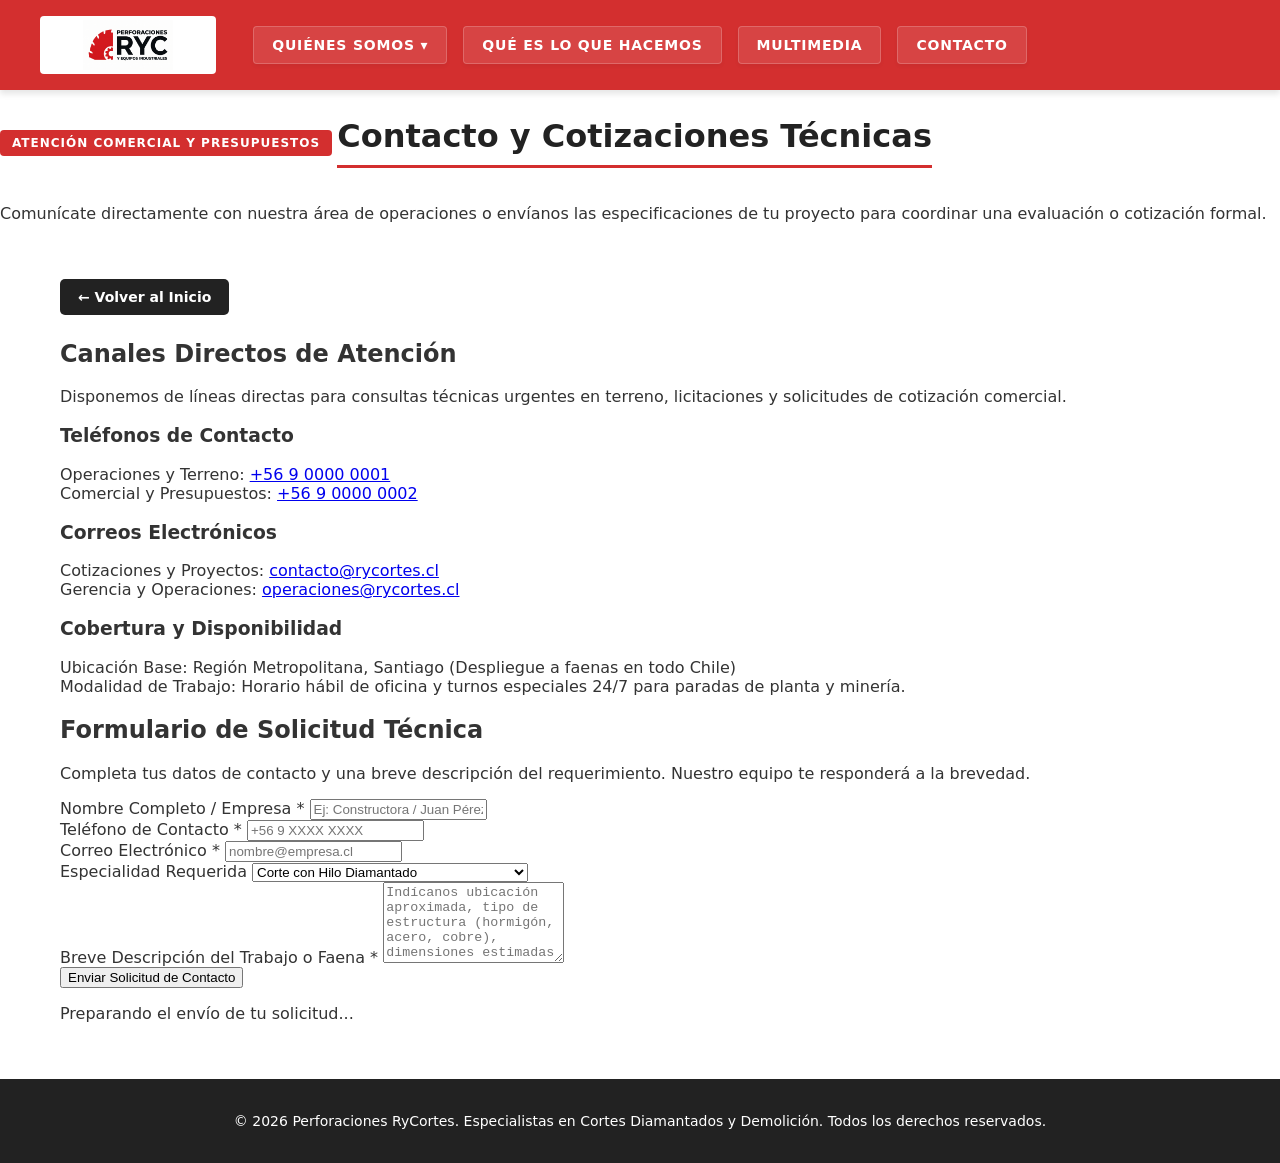
==== contacto.html @ a8fb9a9b "cree contacto.html y arregle errores donde copie el codigo en el index.html y la cage pero se arregl" ====
<!DOCTYPE html>
<html lang="es">
<head>
    <meta charset="UTF-8">
    <meta name="viewport" content="width=device-width, initial-scale=1.0">
    <title>Contacto | Perforaciones RyCortes</title>
    <link rel="stylesheet" href="style.css">
</head>
<body>

<div id="zona-superior"></div>

<section class="header-corporativo">
    <div class="header-corporativo-inner">
        <span class="hero-badge">Atención Comercial y Presupuestos</span>
        <h1>Contacto y Cotizaciones Técnicas</h1>
        <p>
            Comunícate directamente con nuestra área de operaciones o envíanos las especificaciones de tu proyecto para coordinar una evaluación o cotización formal.
        </p>
    </div>
</section>

<main class="main-container">

    <div class="top-bar-pagina">
        <a href="index.html" class="btn-retroceder">
            &#8592; Volver al Inicio
        </a>
    </div>

    <div class="contacto-grid">

        <div class="contacto-info-panel">
            <h2>Canales Directos de Atención</h2>
            <p class="contacto-intro">
                Disponemos de líneas directas para consultas técnicas urgentes en terreno, licitaciones y solicitudes de cotización comercial.
            </p>

            <div class="info-bloque">
                <h3>Teléfonos de Contacto</h3>
                <div class="dato-item">
                    <span class="dato-etiqueta">Operaciones y Terreno:</span>
                    <a href="tel:+56900000001" class="dato-valor">+56 9 0000 0001</a>
                </div>
                <div class="dato-item">
                    <span class="dato-etiqueta">Comercial y Presupuestos:</span>
                    <a href="tel:+56900000002" class="dato-valor">+56 9 0000 0002</a>
                </div>
            </div>

            <div class="info-bloque">
                <h3>Correos Electrónicos</h3>
                <div class="dato-item">
                    <span class="dato-etiqueta">Cotizaciones y Proyectos:</span>
                    <a href="mailto:contacto@rycortes.cl" class="dato-valor">contacto@rycortes.cl</a>
                </div>
                <div class="dato-item">
                    <span class="dato-etiqueta">Gerencia y Operaciones:</span>
                    <a href="mailto:operaciones@rycortes.cl" class="dato-valor">operaciones@rycortes.cl</a>
                </div>
            </div>

            <div class="info-bloque">
                <h3>Cobertura y Disponibilidad</h3>
                <div class="dato-item">
                    <span class="dato-etiqueta">Ubicación Base:</span>
                    <span class="dato-texto">Región Metropolitana, Santiago (Despliegue a faenas en todo Chile)</span>
                </div>
                <div class="dato-item">
                    <span class="dato-etiqueta">Modalidad de Trabajo:</span>
                    <span class="dato-texto">Horario hábil de oficina y turnos especiales 24/7 para paradas de planta y minería.</span>
                </div>
            </div>
        </div>

        <div class="contacto-form-panel">
            <h2>Formulario de Solicitud Técnica</h2>
            <p class="form-subtitulo">
                Completa tus datos de contacto y una breve descripción del requerimiento. Nuestro equipo te responderá a la brevedad.
            </p>

            <form id="form-cotizacion" class="formulario-ryc">
                <div class="form-grupo">
                    <label for="nombre">Nombre Completo / Empresa *</label>
                    <input type="text" id="nombre" name="nombre" placeholder="Ej: Constructora / Juan Pérez" required>
                </div>

                <div class="form-fila-doble">
                    <div class="form-grupo">
                        <label for="telefono">Teléfono de Contacto *</label>
                        <input type="tel" id="telefono" name="telefono" placeholder="+56 9 XXXX XXXX" required>
                    </div>

                    <div class="form-grupo">
                        <label for="correo">Correo Electrónico *</label>
                        <input type="email" id="correo" name="correo" placeholder="nombre@empresa.cl" required>
                    </div>
                </div>

                <div class="form-grupo">
                    <label for="servicio">Especialidad Requerida</label>
                    <select id="servicio" name="servicio">
                        <option value="Corte con Hilo Diamantado">Corte con Hilo Diamantado</option>
                        <option value="Corte con Disco Diamantado (Muro / Losa)">Corte con Disco Diamantado (Muro / Losa)</option>
                        <option value="Perforación con Testiguera">Perforación con Testiguera</option>
                        <option value="Demolición Técnica Controlada">Demolición Técnica Controlada</option>
                        <option value="Servicios en Fundición / Minería">Servicios en Fundición / Minería</option>
                        <option value="Otro requerimiento técnico">Otro requerimiento técnico</option>
                    </select>
                </div>

                <div class="form-grupo">
                    <label for="descripcion">Breve Descripción del Trabajo o Faena *</label>
                    <textarea id="descripcion" name="descripcion" rows="5" placeholder="Indícanos ubicación aproximada, tipo de estructura (hormigón, acero, cobre), dimensiones estimadas o cualquier detalle relevante..." required></textarea>
                </div>

                <button type="submit" class="btn-enviar-form">Enviar Solicitud de Contacto</button>
                <p id="mensaje-exito" class="mensaje-confirmacion">Preparando el envío de tu solicitud...</p>
            </form>
        </div>

    </div>

</main>

<footer>
    <p>&copy; 2026 Perforaciones RyCortes. Especialistas en Cortes Diamantados y Demolición. Todos los derechos reservados.</p>
</footer>

<script src="index.js"></script>
<script>
    document.getElementById('form-cotizacion').addEventListener('submit', function(e) {
        e.preventDefault();
        const nombre = document.getElementById('nombre').value;
        const telefono = document.getElementById('telefono').value;
        const correo = document.getElementById('correo').value;
        const servicio = document.getElementById('servicio').value;
        const descripcion = document.getElementById('descripcion').value;

        const asunto = encodeURIComponent("Solicitud de Cotización: " + servicio + " - " + nombre);
        const cuerpo = encodeURIComponent(
            "Nombre / Empresa: " + nombre + "\n" +
            "Teléfono: " + telefono + "\n" +
            "Correo: " + correo + "\n" +
            "Servicio Requerido: " + servicio + "\n\n" +
            "Descripción del requerimiento:\n" + descripcion
        );

        const aviso = document.getElementById('mensaje-exito');
        aviso.style.display = 'block';

        window.location.href = "mailto:contacto@rycortes.cl?subject=" + asunto + "&body=" + cuerpo;
    });
</script>
</body>
</html>
---- style.css ----
:root {
    --primary-red: #d32f2f;
    --dark-gray: #222222;
    --light-gray: #f4f4f4;
    --text-color: #333333;
}

html {
    scroll-behavior: smooth;
}

body {
    display: flex;
    margin: 0;
    flex-direction: column;
    background-color: #ffffff;
    color: var(--text-color);
    font-family: 'Inter', system-ui, -apple-system, BlinkMacSystemFont, "Segoe UI", Roboto, Helvetica, Arial, sans-serif;
    overflow-x: hidden;
}

#zona-superior {
    min-height: 90px;
    background-color: var(--primary-red);
    width: 100%;
}

.zona-superior {
    display: flex;
    align-items: center;
    justify-content: center;
    position: relative;
    width: 100%;
    min-height: 90px;
    padding: 0 40px;
    box-sizing: border-box;
    background-color: var(--primary-red);
    box-shadow: 0 4px 6px rgba(0,0,0,0.1);
}

.contenedor-logo {
    position: absolute;
    left: 40px;
    display: flex;
    align-items: center;
    z-index: 10;
}

.contenedor-logo img {
    width: 160px;
    height: 50px;
    object-fit: contain;
    background: white;
    padding: 4px 8px;
    border-radius: 4px;
    display: block;
}

.nav-menu {
    display: flex;
    justify-content: center;
    width: 100%;
    padding-left: 190px;
    padding-right: 190px;
    box-sizing: border-box;
}

.nav-menu > ul {
    list-style: none;
    display: flex;
    align-items: center;
    justify-content: center;
    gap: 16px;
    margin: 0;
    padding: 0;
}

.nav-menu > ul > li {
    display: flex;
    align-items: center;
    position: relative;
    padding: 10px 0;
}

.btn-nav {
    color: white;
    text-decoration: none;
    font-size: 14px;
    font-weight: 600;
    text-transform: uppercase;
    letter-spacing: 0.8px;
    padding: 10px 18px;
    border-radius: 4px;
    background-color: rgba(255, 255, 255, 0.1);
    border: 1px solid rgba(255, 255, 255, 0.2);
    transition: all 0.25s ease-in-out;
    display: inline-flex;
    align-items: center;
    justify-content: center;
    box-shadow: 0 2px 4px rgba(0,0,0,0.05);
    white-space: nowrap;
}

.btn-nav:hover,
.dropdown:hover .btn-nav {
    background-color: white;
    color: var(--primary-red);
    border-color: white;
    transform: translateY(-2px);
    box-shadow: 0 4px 8px rgba(0,0,0,0.15);
}

.btn-nav:active {
    transform: translateY(0);
}

.nav-menu ul.dropdown-menu {
    display: none;
    position: absolute;
    top: 100%;
    left: 50%;
    transform: translateX(-50%);
    background-color: #ffffff;
    min-width: 210px;
    box-shadow: 0 10px 25px rgba(0,0,0,0.2);
    border-radius: 6px;
    list-style: none;
    padding: 6px 0;
    margin: 0;
    z-index: 1000;
    border: 1px solid #e0e0e0;
}

.dropdown-menu li {
    width: 100%;
    display: block;
}

.dropdown-menu li a {
    color: var(--dark-gray);
    padding: 10px 16px;
    text-decoration: none;
    display: block;
    font-size: 14px;
    font-weight: 600;
    text-align: center;
    width: 100%;
    box-sizing: border-box;
    transition: background-color 0.2s, color 0.2s;
}

.dropdown-menu li a:hover {
    background-color: var(--primary-red);
    color: white;
}

.nav-menu .dropdown:hover > ul.dropdown-menu,
.nav-menu .dropdown.active > ul.dropdown-menu {
    display: block;
}

.main-container {
    max-width: 1200px;
    margin: 40px auto;
    padding: 0 20px;
    box-sizing: border-box;
    width: 100%;
}

.breadcrumb {
    font-size: 14px;
    color: #666;
    margin-bottom: 20px;
}

.breadcrumb span {
    color: var(--primary-red);
    font-weight: bold;
}

h1 {
    color: var(--dark-gray);
    font-size: 32px;
    margin-bottom: 20px;
    border-bottom: 3px solid var(--primary-red);
    padding-bottom: 10px;
    display: inline-block;
}

.content-grid {
    display: grid;
    grid-template-columns: 2fr 1fr;
    gap: 40px;
    margin-top: 20px;
}

.text-content p {
    line-height: 1.7;
    font-size: 16px;
    color: #444;
    margin-bottom: 20px;
}

.text-content h2,
.galeria-empresa h2 {
    color: var(--dark-gray);
    font-size: 22px;
    margin-top: 0;
    margin-bottom: 15px;
}

.text-content h3 {
    color: var(--dark-gray);
    font-size: 20px;
    margin-top: 35px;
    margin-bottom: 15px;
}

.sidebar {
    background-color: var(--light-gray);
    padding: 20px;
    border-radius: 6px;
    border-left: 4px solid var(--primary-red);
    height: fit-content;
}

.sidebar h3 {
    margin-top: 0;
    color: var(--dark-gray);
}

.sidebar ul {
    padding-left: 20px;
    margin: 0;
}

.sidebar li {
    margin-bottom: 10px;
    font-size: 14px;
    color: #444;
}

.top-bar-pagina {
    display: flex;
    align-items: center;
    justify-content: space-between;
    flex-wrap: wrap;
    gap: 15px;
    margin-bottom: 25px;
}

.top-bar-pagina .breadcrumb {
    margin-bottom: 0;
}

.btn-retroceder {
    display: inline-flex;
    align-items: center;
    gap: 8px;
    background-color: var(--dark-gray);
    color: #ffffff;
    text-decoration: none;
    font-size: 14px;
    font-weight: 600;
    padding: 10px 18px;
    border-radius: 5px;
    transition: background-color 0.2s ease, transform 0.2s ease;
}

.btn-retroceder:hover {
    background-color: var(--primary-red);
    transform: translateX(-3px);
}

.quienes-grid {
    display: grid;
    grid-template-columns: 1.4fr 1fr;
    gap: 40px;
    align-items: start;
    margin-top: 20px;
}

.mision-vision {
    display: grid;
    grid-template-columns: 1fr 1fr;
    gap: 20px;
    margin-top: 30px;
}

.mv-card {
    background-color: var(--light-gray);
    padding: 20px;
    border-radius: 6px;
    border-top: 4px solid var(--primary-red);
}

.mv-card h3 {
    margin-top: 0;
    color: var(--dark-gray);
    font-size: 18px;
}

.mv-card p {
    margin-bottom: 0;
    font-size: 14px;
}

.imagen-destacada {
    background-color: var(--light-gray);
    padding: 15px;
    border-radius: 8px;
    box-shadow: 0 4px 12px rgba(0,0,0,0.08);
    text-align: center;
}

.imagen-destacada img {
    width: 100%;
    height: 320px;
    object-fit: cover;
    border-radius: 6px;
    background-color: #ffffff;
}

.pie-foto {
    display: block;
    margin-top: 10px;
    font-size: 13px;
    color: #666;
    font-style: italic;
}

.galeria-empresa {
    margin-top: 60px;
    padding-top: 40px;
    border-top: 1px solid #e0e0e0;
}

.galeria-grid {
    display: grid;
    grid-template-columns: repeat(3, 1fr);
    gap: 25px;
    margin-top: 20px;
}

.galeria-item {
    background-color: var(--light-gray);
    border-radius: 8px;
    overflow: hidden;
    box-shadow: 0 2px 8px rgba(0,0,0,0.06);
    transition: transform 0.25s ease;
}

.galeria-item:hover {
    transform: translateY(-5px);
}

.galeria-item img {
    width: 100%;
    height: 200px;
    object-fit: cover;
    background-color: #ffffff;
}

.galeria-item p {
    margin: 0;
    padding: 12px 15px;
    font-size: 14px;
    font-weight: 600;
    color: var(--dark-gray);
    text-align: center;
}

.hero-banner {
    width: 100%;
    min-height: 420px;
    background: linear-gradient(135deg, rgba(20, 20, 20, 0.92) 0%, rgba(45, 45, 45, 0.85) 60%, rgba(211, 47, 47, 0.75) 100%),
    url('imagenes/LogoRyC.jpg') center/cover no-repeat;
    display: flex;
    align-items: center;
    color: #ffffff;
    border-bottom: 4px solid var(--primary-red);
}

.hero-overlay {
    width: 100%;
    max-width: 1200px;
    margin: 0 auto;
    padding: 60px 20px;
    box-sizing: border-box;
}

.hero-content {
    max-width: 700px;
}

.hero-badge {
    display: inline-block;
    background-color: var(--primary-red);
    color: #ffffff;
    font-size: 12px;
    font-weight: 700;
    text-transform: uppercase;
    letter-spacing: 1px;
    padding: 6px 12px;
    border-radius: 4px;
    margin-bottom: 15px;
}

.hero-content h1 {
    color: #ffffff;
    font-size: 42px;
    line-height: 1.15;
    margin: 0 0 18px 0;
    border-bottom: none;
    padding-bottom: 0;
}

.hero-content p {
    font-size: 18px;
    line-height: 1.6;
    color: #e0e0e0;
    margin-bottom: 30px;
}

.hero-buttons {
    display: flex;
    gap: 15px;
    flex-wrap: wrap;
}

.btn-primary-hero {
    background-color: var(--primary-red);
    color: #ffffff;
    text-decoration: none;
    font-weight: 700;
    font-size: 15px;
    padding: 14px 28px;
    border-radius: 5px;
    text-transform: uppercase;
    letter-spacing: 0.5px;
    transition: background-color 0.2s, transform 0.2s;
    box-shadow: 0 4px 12px rgba(211, 47, 47, 0.4);
}

.btn-primary-hero:hover {
    background-color: #b71c1c;
    transform: translateY(-2px);
}

.btn-secondary-hero {
    background-color: transparent;
    color: #ffffff;
    text-decoration: none;
    font-weight: 600;
    font-size: 15px;
    padding: 14px 28px;
    border-radius: 5px;
    border: 2px solid rgba(255, 255, 255, 0.7);
    transition: all 0.2s;
}

.btn-secondary-hero:hover {
    background-color: #ffffff;
    color: var(--dark-gray);
    border-color: #ffffff;
}

.showcase-box {
    margin: 30px 0;
    border-radius: 8px;
    overflow: hidden;
    border: 1px solid #e0e0e0;
    background-color: var(--light-gray);
}

.showcase-box img {
    width: 100%;
    height: 280px;
    object-fit: contain;
    background-color: #ffffff;
    display: block;
}

.showcase-caption {
    padding: 14px 20px;
    font-size: 14px;
    color: #444;
    border-top: 3px solid var(--primary-red);
}

.aplicaciones-grid {
    display: grid;
    grid-template-columns: 1fr 1fr;
    gap: 15px;
}

.app-card {
    background-color: var(--light-gray);
    padding: 16px;
    border-radius: 6px;
    border-left: 4px solid var(--primary-red);
    display: flex;
    flex-direction: column;
    gap: 6px;
}

.app-card strong {
    color: var(--dark-gray);
    font-size: 15px;
}

.app-card span {
    font-size: 13.5px;
    color: #555;
    line-height: 1.4;
}

.servicios-lista {
    list-style: none !important;
    padding: 0 !important;
    margin: 0 0 25px 0 !important;
}

.servicios-lista li {
    margin-bottom: 8px !important;
}

.servicios-lista li a {
    display: block;
    padding: 10px 14px;
    background-color: #ffffff;
    color: var(--dark-gray);
    text-decoration: none;
    font-size: 14px;
    font-weight: 600;
    border-radius: 4px;
    border: 1px solid #e0e0e0;
    transition: all 0.2s;
}

.servicios-lista li.activo a,
.servicios-lista li a:hover {
    background-color: var(--primary-red);
    color: #ffffff;
    border-color: var(--primary-red);
    transform: translateX(4px);
}

.sidebar-cta {
    background-color: var(--dark-gray);
    color: #ffffff;
    padding: 20px;
    border-radius: 6px;
    text-align: center;
}

.sidebar-cta h4 {
    margin: 0 0 8px 0;
    font-size: 16px;
}

.sidebar-cta p {
    margin: 0 0 15px 0;
    font-size: 13px;
    color: #cccccc;
}

.btn-sidebar {
    display: inline-block;
    width: 100%;
    box-sizing: border-box;
    background-color: var(--primary-red);
    color: #ffffff;
    text-decoration: none;
    font-weight: 700;
    font-size: 13px;
    padding: 10px 15px;
    border-radius: 4px;
    text-transform: uppercase;
    transition: background-color 0.2s;
}

.btn-sidebar:hover {
    background-color: #b71c1c;
}

.cta-banner {
    background-color: var(--primary-red);
    color: #ffffff;
    padding: 45px 20px;
    margin-top: 60px;
}

.cta-container {
    max-width: 1200px;
    margin: 0 auto;
    display: flex;
    align-items: center;
    justify-content: space-between;
    gap: 30px;
    flex-wrap: wrap;
}

.cta-text h2 {
    margin: 0 0 8px 0;
    font-size: 28px;
}

.cta-text p {
    margin: 0;
    font-size: 16px;
    opacity: 0.95;
}

.btn-cta-blanco {
    background-color: #ffffff;
    color: var(--primary-red);
    text-decoration: none;
    font-weight: 800;
    font-size: 15px;
    padding: 14px 30px;
    border-radius: 5px;
    text-transform: uppercase;
    letter-spacing: 0.5px;
    transition: transform 0.2s, box-shadow 0.2s;
    box-shadow: 0 4px 12px rgba(0,0,0,0.15);
}

.btn-cta-blanco:hover {
    transform: translateY(-2px);
    box-shadow: 0 6px 18px rgba(0,0,0,0.25);
}

footer {
    background-color: var(--dark-gray);
    color: white;
    text-align: center;
    padding: 20px;
    margin-top: 0;
    font-size: 14px;
}

@media (max-width: 1100px) {
    .zona-superior {
        justify-content: space-between;
    }
    .contenedor-logo {
        position: static;
    }
    .nav-menu {
        padding-left: 0;
        padding-right: 0;
        width: auto;
    }
}

@media (max-width: 900px) {
    .aplicaciones-grid {
        grid-template-columns: 1fr;
    }
    .hero-content h1 {
        font-size: 32px;
    }
}

@media (max-width: 850px) {
    .content-grid,
    .quienes-grid,
    .mision-vision,
    .galeria-grid {
        grid-template-columns: 1fr;
    }

    .zona-superior {
        flex-direction: column;
        height: auto;
        padding: 20px;
        gap: 15px;
        position: relative;
    }

    .contenedor-logo {
        position: static;
        margin-bottom: 5px;
    }

    .nav-menu {
        width: 100%;
    }

    .nav-menu > ul {
        flex-direction: column;
        width: 100%;
        gap: 8px;
    }

    .nav-menu > ul > li {
        width: 100%;
        padding: 0;
        flex-direction: column;
    }

    .btn-nav {
        width: 100%;
        text-align: center;
        box-sizing: border-box;
    }

    .nav-menu ul.dropdown-menu {
        position: static;
        transform: none;
        width: 100%;
        margin-top: 4px;
        box-shadow: 0 4px 12px rgba(0,0,0,0.15);
    }
}
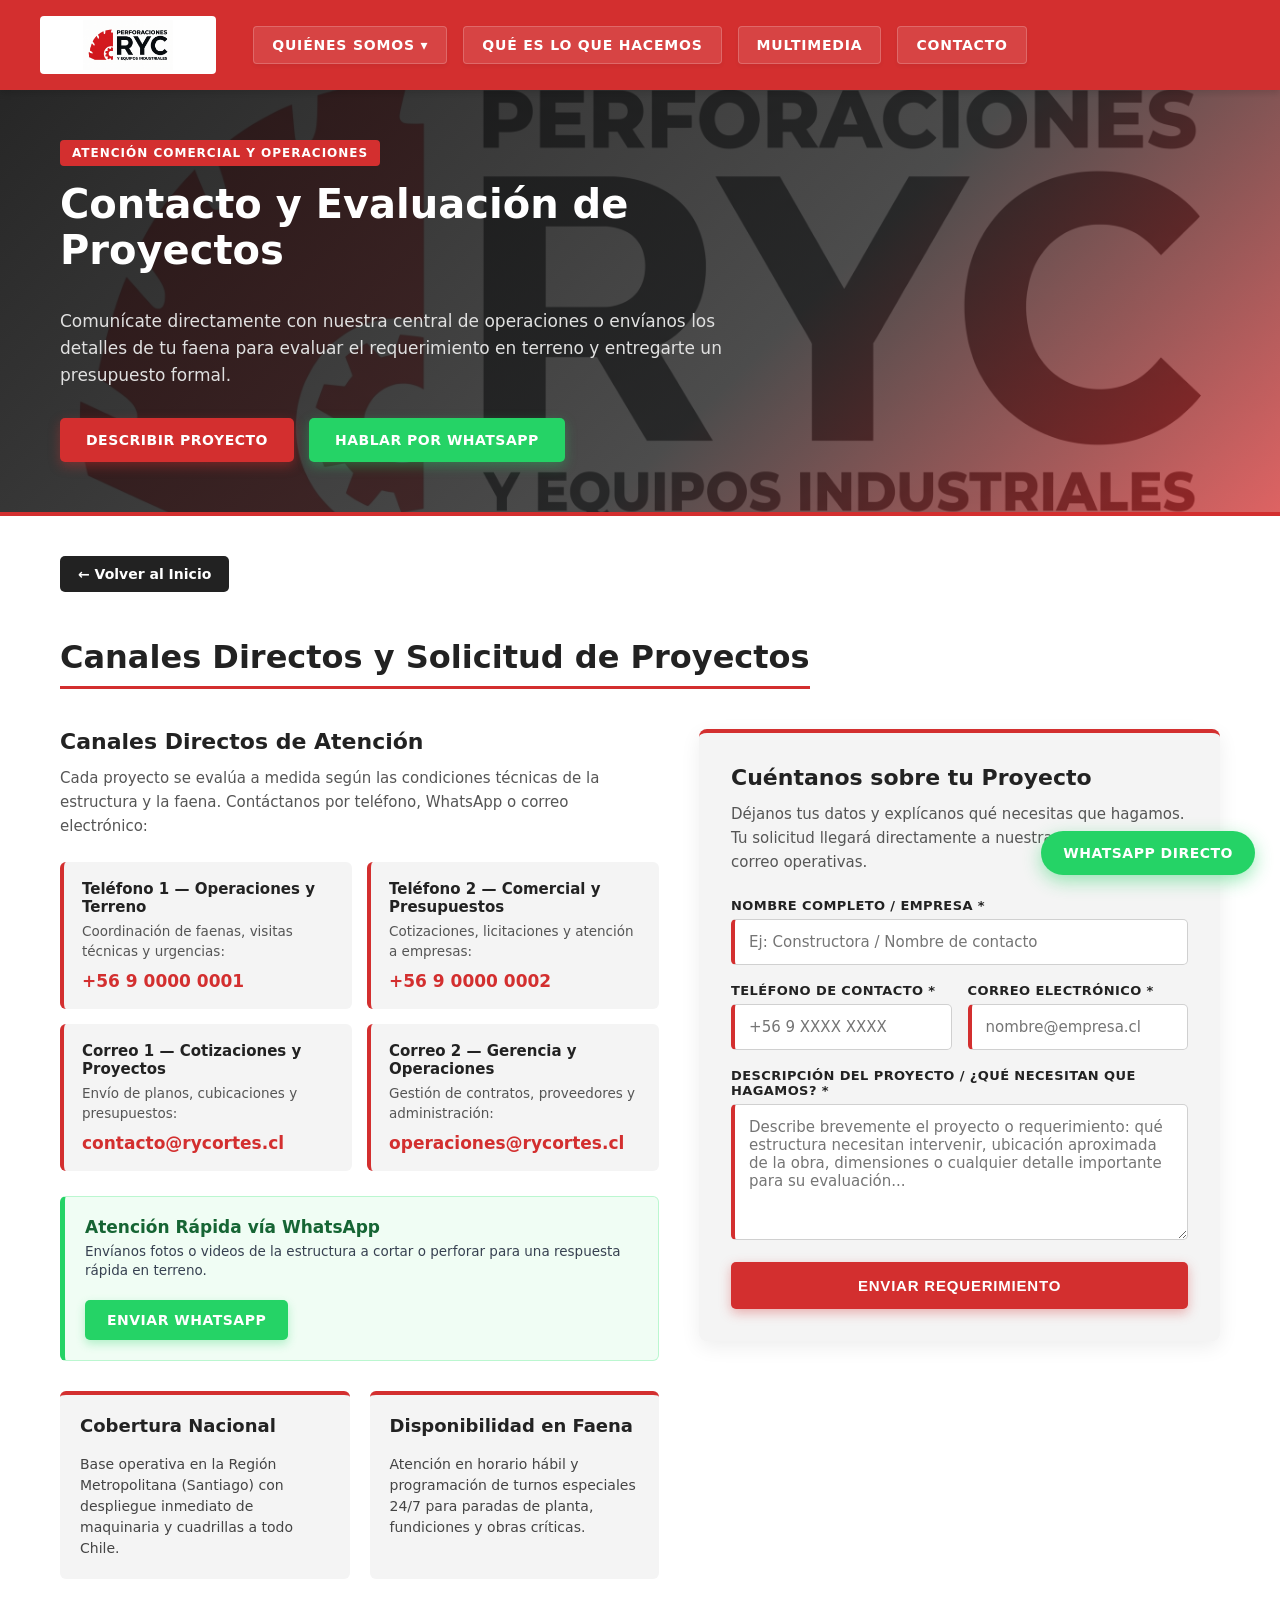
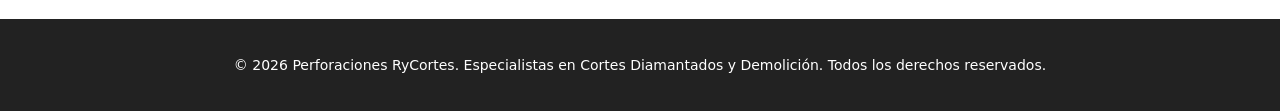
==== commit 52789a19: "se arreglaron detalles en contacto.html y agrege un boton de wassap" ====
--- a/contacto.html
+++ b/contacto.html
@@ -4,19 +4,26 @@
     <meta charset="UTF-8">
     <meta name="viewport" content="width=device-width, initial-scale=1.0">
     <title>Contacto | Perforaciones RyCortes</title>
+    <link rel="icon" type="image/jpeg" href="imagenes/LogoRyC.jpg">
     <link rel="stylesheet" href="style.css">
 </head>
 <body>
 
 <div id="zona-superior"></div>
 
-<section class="header-corporativo">
-    <div class="header-corporativo-inner">
-        <span class="hero-badge">Atención Comercial y Presupuestos</span>
-        <h1>Contacto y Cotizaciones Técnicas</h1>
-        <p>
-            Comunícate directamente con nuestra área de operaciones o envíanos las especificaciones de tu proyecto para coordinar una evaluación o cotización formal.
-        </p>
+<section class="hero-banner">
+    <div class="hero-overlay">
+        <div class="hero-content">
+            <span class="hero-badge">Atención Comercial y Operaciones</span>
+            <h1>Contacto y Evaluación de Proyectos</h1>
+            <p>
+                Comunícate directamente con nuestra central de operaciones o envíanos los detalles de tu faena para evaluar el requerimiento en terreno y entregarte un presupuesto formal.
+            </p>
+            <div class="hero-buttons">
+                <a href="#formulario-proyecto" class="btn-primary-hero">Describir Proyecto</a>
+                <a href="https://wa.me/56900000001?text=Hola%20Perforaciones%20RyCortes,%20necesito%20evaluar%20un%20proyecto." target="_blank" rel="noopener noreferrer" class="btn-whatsapp-hero">Hablar por WhatsApp</a>
+            </div>
+        </div>
     </div>
 </section>
 
@@ -28,94 +35,95 @@
         </a>
     </div>
 
+    <h1 id="canales-directos">Canales Directos y Solicitud de Proyectos</h1>
+
     <div class="contacto-grid">
 
         <div class="contacto-info-panel">
             <h2>Canales Directos de Atención</h2>
             <p class="contacto-intro">
-                Disponemos de líneas directas para consultas técnicas urgentes en terreno, licitaciones y solicitudes de cotización comercial.
+                Cada proyecto se evalúa a medida según las condiciones técnicas de la estructura y la faena. Contáctanos por teléfono, WhatsApp o correo electrónico:
             </p>
 
-            <div class="info-bloque">
-                <h3>Teléfonos de Contacto</h3>
-                <div class="dato-item">
-                    <span class="dato-etiqueta">Operaciones y Terreno:</span>
+            <div class="aplicaciones-grid">
+                <div class="app-card">
+                    <strong>Teléfono 1 — Operaciones y Terreno</strong>
+                    <span>Coordinación de faenas, visitas técnicas y urgencias:</span>
                     <a href="tel:+56900000001" class="dato-valor">+56 9 0000 0001</a>
                 </div>
-                <div class="dato-item">
-                    <span class="dato-etiqueta">Comercial y Presupuestos:</span>
+
+                <div class="app-card">
+                    <strong>Teléfono 2 — Comercial y Presupuestos</strong>
+                    <span>Cotizaciones, licitaciones y atención a empresas:</span>
                     <a href="tel:+56900000002" class="dato-valor">+56 9 0000 0002</a>
                 </div>
-            </div>
 
-            <div class="info-bloque">
-                <h3>Correos Electrónicos</h3>
-                <div class="dato-item">
-                    <span class="dato-etiqueta">Cotizaciones y Proyectos:</span>
+                <div class="app-card">
+                    <strong>Correo 1 — Cotizaciones y Proyectos</strong>
+                    <span>Envío de planos, cubicaciones y presupuestos:</span>
                     <a href="mailto:contacto@rycortes.cl" class="dato-valor">contacto@rycortes.cl</a>
                 </div>
-                <div class="dato-item">
-                    <span class="dato-etiqueta">Gerencia y Operaciones:</span>
+
+                <div class="app-card">
+                    <strong>Correo 2 — Gerencia y Operaciones</strong>
+                    <span>Gestión de contratos, proveedores y administración:</span>
                     <a href="mailto:operaciones@rycortes.cl" class="dato-valor">operaciones@rycortes.cl</a>
                 </div>
             </div>
 
-            <div class="info-bloque">
-                <h3>Cobertura y Disponibilidad</h3>
-                <div class="dato-item">
-                    <span class="dato-etiqueta">Ubicación Base:</span>
-                    <span class="dato-texto">Región Metropolitana, Santiago (Despliegue a faenas en todo Chile)</span>
+            <div class="whatsapp-box-contacto">
+                <div>
+                    <h3>Atención Rápida vía WhatsApp</h3>
+                    <p>Envíanos fotos o videos de la estructura a cortar o perforar para una respuesta rápida en terreno.</p>
                 </div>
-                <div class="dato-item">
-                    <span class="dato-etiqueta">Modalidad de Trabajo:</span>
-                    <span class="dato-texto">Horario hábil de oficina y turnos especiales 24/7 para paradas de planta y minería.</span>
+                <a href="https://wa.me/56900000001?text=Hola%20Perforaciones%20RyCortes,%20quiero%20consultar%20por%20un%20trabajo%20técnico." target="_blank" rel="noopener noreferrer" class="btn-whatsapp-verde">
+                    Enviar WhatsApp
+                </a>
+            </div>
+
+            <div class="mision-vision">
+                <div class="mv-card">
+                    <h3>Cobertura Nacional</h3>
+                    <p>Base operativa en la Región Metropolitana (Santiago) con despliegue inmediato de maquinaria y cuadrillas a todo Chile.</p>
+                </div>
+                <div class="mv-card">
+                    <h3>Disponibilidad en Faena</h3>
+                    <p>Atención en horario hábil y programación de turnos especiales 24/7 para paradas de planta, fundiciones y obras críticas.</p>
                 </div>
             </div>
         </div>
 
-        <div class="contacto-form-panel">
-            <h2>Formulario de Solicitud Técnica</h2>
+        <div class="contacto-form-panel" id="formulario-proyecto">
+            <h2>Cuéntanos sobre tu Proyecto</h2>
             <p class="form-subtitulo">
-                Completa tus datos de contacto y una breve descripción del requerimiento. Nuestro equipo te responderá a la brevedad.
+                Déjanos tus datos y explícanos qué necesitas que hagamos. Tu solicitud llegará directamente a nuestras dos casillas de correo operativas.
             </p>
 
             <form id="form-cotizacion" class="formulario-ryc">
                 <div class="form-grupo">
                     <label for="nombre">Nombre Completo / Empresa *</label>
-                    <input type="text" id="nombre" name="nombre" placeholder="Ej: Constructora / Juan Pérez" required>
+                    <input type="text" id="nombre" name="Nombre_o_Empresa" placeholder="Ej: Constructora / Nombre de contacto" required>
                 </div>
 
                 <div class="form-fila-doble">
                     <div class="form-grupo">
                         <label for="telefono">Teléfono de Contacto *</label>
-                        <input type="tel" id="telefono" name="telefono" placeholder="+56 9 XXXX XXXX" required>
+                        <input type="tel" id="telefono" name="Telefono" placeholder="+56 9 XXXX XXXX" required>
                     </div>
 
                     <div class="form-grupo">
                         <label for="correo">Correo Electrónico *</label>
-                        <input type="email" id="correo" name="correo" placeholder="nombre@empresa.cl" required>
+                        <input type="email" id="correo" name="Correo_Cliente" placeholder="nombre@empresa.cl" required>
                     </div>
                 </div>
 
                 <div class="form-grupo">
-                    <label for="servicio">Especialidad Requerida</label>
-                    <select id="servicio" name="servicio">
-                        <option value="Corte con Hilo Diamantado">Corte con Hilo Diamantado</option>
-                        <option value="Corte con Disco Diamantado (Muro / Losa)">Corte con Disco Diamantado (Muro / Losa)</option>
-                        <option value="Perforación con Testiguera">Perforación con Testiguera</option>
-                        <option value="Demolición Técnica Controlada">Demolición Técnica Controlada</option>
-                        <option value="Servicios en Fundición / Minería">Servicios en Fundición / Minería</option>
-                        <option value="Otro requerimiento técnico">Otro requerimiento técnico</option>
-                    </select>
+                    <label for="descripcion">Descripción del Proyecto / ¿Qué necesitan que hagamos? *</label>
+                    <textarea id="descripcion" name="Descripcion_Proyecto" rows="6" placeholder="Describe brevemente el proyecto o requerimiento: qué estructura necesitan intervenir, ubicación aproximada de la obra, dimensiones o cualquier detalle importante para su evaluación..." required></textarea>
                 </div>
 
-                <div class="form-grupo">
-                    <label for="descripcion">Breve Descripción del Trabajo o Faena *</label>
-                    <textarea id="descripcion" name="descripcion" rows="5" placeholder="Indícanos ubicación aproximada, tipo de estructura (hormigón, acero, cobre), dimensiones estimadas o cualquier detalle relevante..." required></textarea>
-                </div>
-
-                <button type="submit" class="btn-enviar-form">Enviar Solicitud de Contacto</button>
-                <p id="mensaje-exito" class="mensaje-confirmacion">Preparando el envío de tu solicitud...</p>
+                <button type="submit" id="btn-submit-cotizacion" class="btn-enviar-form">Enviar Requerimiento</button>
+                <p id="mensaje-exito" class="mensaje-confirmacion"></p>
             </form>
         </div>
 
@@ -123,34 +131,14 @@
 
 </main>
 
+<a href="https://wa.me/56900000001?text=Hola%20Perforaciones%20RyCortes,%20necesito%20cotizar%20un%20proyecto." target="_blank" rel="noopener noreferrer" class="btn-whatsapp-flotante">
+    WhatsApp Directo
+</a>
+
 <footer>
     <p>&copy; 2026 Perforaciones RyCortes. Especialistas en Cortes Diamantados y Demolición. Todos los derechos reservados.</p>
 </footer>
 
 <script src="index.js"></script>
-<script>
-    document.getElementById('form-cotizacion').addEventListener('submit', function(e) {
-        e.preventDefault();
-        const nombre = document.getElementById('nombre').value;
-        const telefono = document.getElementById('telefono').value;
-        const correo = document.getElementById('correo').value;
-        const servicio = document.getElementById('servicio').value;
-        const descripcion = document.getElementById('descripcion').value;
-
-        const asunto = encodeURIComponent("Solicitud de Cotización: " + servicio + " - " + nombre);
-        const cuerpo = encodeURIComponent(
-            "Nombre / Empresa: " + nombre + "\n" +
-            "Teléfono: " + telefono + "\n" +
-            "Correo: " + correo + "\n" +
-            "Servicio Requerido: " + servicio + "\n\n" +
-            "Descripción del requerimiento:\n" + descripcion
-        );
-
-        const aviso = document.getElementById('mensaje-exito');
-        aviso.style.display = 'block';
-
-        window.location.href = "mailto:contacto@rycortes.cl?subject=" + asunto + "&body=" + cuerpo;
-    });
-</script>
 </body>
 </html>
--- a/style.css
+++ b/style.css
@@ -3,6 +3,8 @@
     --dark-gray: #222222;
     --light-gray: #f4f4f4;
     --text-color: #333333;
+    --whatsapp-green: #25d366;
+    --whatsapp-dark: #1ebe57;
 }
 
 html {
@@ -13,6 +15,7 @@
     display: flex;
     margin: 0;
     flex-direction: column;
+    min-height: 100vh;
     background-color: #ffffff;
     color: var(--text-color);
     font-family: 'Inter', system-ui, -apple-system, BlinkMacSystemFont, "Segoe UI", Roboto, Helvetica, Arial, sans-serif;
@@ -165,6 +168,7 @@
     padding: 0 20px;
     box-sizing: border-box;
     width: 100%;
+    flex: 1;
 }
 
 .breadcrumb {
@@ -303,6 +307,8 @@
 .mv-card p {
     margin-bottom: 0;
     font-size: 14px;
+    line-height: 1.5;
+    color: #444;
 }
 
 .imagen-destacada {
@@ -372,7 +378,7 @@
 
 .hero-banner {
     width: 100%;
-    min-height: 420px;
+    min-height: 380px;
     background: linear-gradient(135deg, rgba(20, 20, 20, 0.92) 0%, rgba(45, 45, 45, 0.85) 60%, rgba(211, 47, 47, 0.75) 100%),
     url('imagenes/LogoRyC.jpg') center/cover no-repeat;
     display: flex;
@@ -385,12 +391,12 @@
     width: 100%;
     max-width: 1200px;
     margin: 0 auto;
-    padding: 60px 20px;
+    padding: 50px 20px;
     box-sizing: border-box;
 }
 
 .hero-content {
-    max-width: 700px;
+    max-width: 720px;
 }
 
 .hero-badge {
@@ -408,7 +414,7 @@
 
 .hero-content h1 {
     color: #ffffff;
-    font-size: 42px;
+    font-size: 40px;
     line-height: 1.15;
     margin: 0 0 18px 0;
     border-bottom: none;
@@ -416,10 +422,10 @@
 }
 
 .hero-content p {
-    font-size: 18px;
+    font-size: 17px;
     line-height: 1.6;
     color: #e0e0e0;
-    margin-bottom: 30px;
+    margin-bottom: 28px;
 }
 
 .hero-buttons {
@@ -433,8 +439,8 @@
     color: #ffffff;
     text-decoration: none;
     font-weight: 700;
-    font-size: 15px;
-    padding: 14px 28px;
+    font-size: 14px;
+    padding: 14px 26px;
     border-radius: 5px;
     text-transform: uppercase;
     letter-spacing: 0.5px;
@@ -452,8 +458,8 @@
     color: #ffffff;
     text-decoration: none;
     font-weight: 600;
-    font-size: 15px;
-    padding: 14px 28px;
+    font-size: 14px;
+    padding: 14px 26px;
     border-radius: 5px;
     border: 2px solid rgba(255, 255, 255, 0.7);
     transition: all 0.2s;
@@ -463,6 +469,25 @@
     background-color: #ffffff;
     color: var(--dark-gray);
     border-color: #ffffff;
+}
+
+.btn-whatsapp-hero {
+    background-color: var(--whatsapp-green);
+    color: #ffffff;
+    text-decoration: none;
+    font-weight: 700;
+    font-size: 14px;
+    padding: 14px 26px;
+    border-radius: 5px;
+    text-transform: uppercase;
+    letter-spacing: 0.5px;
+    transition: background-color 0.2s, transform 0.2s;
+    box-shadow: 0 4px 12px rgba(37, 211, 102, 0.35);
+}
+
+.btn-whatsapp-hero:hover {
+    background-color: var(--whatsapp-dark);
+    transform: translateY(-2px);
 }
 
 .showcase-box {
@@ -496,7 +521,7 @@
 
 .app-card {
     background-color: var(--light-gray);
-    padding: 16px;
+    padding: 18px;
     border-radius: 6px;
     border-left: 4px solid var(--primary-red);
     display: flex;
@@ -512,7 +537,7 @@
 .app-card span {
     font-size: 13.5px;
     color: #555;
-    line-height: 1.4;
+    line-height: 1.45;
 }
 
 .servicios-lista {
@@ -582,6 +607,219 @@
 
 .btn-sidebar:hover {
     background-color: #b71c1c;
+}
+
+.contacto-grid {
+    display: grid;
+    grid-template-columns: 1.15fr 1fr;
+    gap: 40px;
+    align-items: start;
+    margin-top: 20px;
+}
+
+.contacto-info-panel h2,
+.contacto-form-panel h2 {
+    color: var(--dark-gray);
+    font-size: 22px;
+    margin-top: 0;
+    margin-bottom: 12px;
+}
+
+.contacto-intro,
+.form-subtitulo {
+    color: #555;
+    font-size: 15px;
+    line-height: 1.6;
+    margin-top: 0;
+    margin-bottom: 24px;
+}
+
+.dato-valor {
+    font-size: 17px;
+    font-weight: 800;
+    color: var(--primary-red);
+    text-decoration: none;
+    margin-top: 4px;
+    display: inline-block;
+    transition: color 0.2s;
+}
+
+.dato-valor:hover {
+    color: var(--dark-gray);
+    text-decoration: underline;
+}
+
+.whatsapp-box-contacto {
+    margin-top: 25px;
+    background-color: #f0fdf4;
+    border: 1px solid #bbf7d0;
+    border-left: 5px solid var(--whatsapp-green);
+    padding: 20px;
+    border-radius: 6px;
+    display: flex;
+    align-items: center;
+    justify-content: space-between;
+    gap: 20px;
+    flex-wrap: wrap;
+}
+
+.whatsapp-box-contacto h3 {
+    margin: 0 0 5px 0;
+    font-size: 17px;
+    color: #166534;
+}
+
+.whatsapp-box-contacto p {
+    margin: 0;
+    font-size: 13.5px;
+    color: #374151;
+    line-height: 1.4;
+}
+
+.btn-whatsapp-verde {
+    background-color: var(--whatsapp-green);
+    color: #ffffff;
+    text-decoration: none;
+    font-weight: 700;
+    font-size: 14px;
+    padding: 12px 22px;
+    border-radius: 5px;
+    text-transform: uppercase;
+    letter-spacing: 0.5px;
+    white-space: nowrap;
+    transition: background-color 0.2s, transform 0.2s;
+    box-shadow: 0 4px 10px rgba(37, 211, 102, 0.3);
+}
+
+.btn-whatsapp-verde:hover {
+    background-color: var(--whatsapp-dark);
+    transform: translateY(-2px);
+}
+
+.btn-whatsapp-flotante {
+    position: fixed;
+    bottom: 25px;
+    right: 25px;
+    background-color: var(--whatsapp-green);
+    color: #ffffff;
+    text-decoration: none;
+    font-weight: 800;
+    font-size: 14px;
+    padding: 14px 22px;
+    border-radius: 50px;
+    box-shadow: 0 6px 18px rgba(37, 211, 102, 0.45);
+    z-index: 9999;
+    text-transform: uppercase;
+    letter-spacing: 0.5px;
+    transition: background-color 0.2s, transform 0.2s;
+}
+
+.btn-whatsapp-flotante:hover {
+    background-color: var(--whatsapp-dark);
+    transform: translateY(-3px);
+}
+
+.contacto-form-panel {
+    background-color: var(--light-gray);
+    padding: 32px;
+    border-radius: 8px;
+    border-top: 4px solid var(--primary-red);
+    box-shadow: 0 6px 20px rgba(0,0,0,0.07);
+}
+
+.formulario-ryc {
+    display: flex;
+    flex-direction: column;
+    gap: 18px;
+}
+
+.form-fila-doble {
+    display: grid;
+    grid-template-columns: 1fr 1fr;
+    gap: 16px;
+}
+
+.form-grupo {
+    display: flex;
+    flex-direction: column;
+    gap: 6px;
+}
+
+.form-grupo label {
+    font-size: 13px;
+    font-weight: 700;
+    color: var(--dark-gray);
+    text-transform: uppercase;
+    letter-spacing: 0.4px;
+}
+
+.form-grupo input,
+.form-grupo select,
+.form-grupo textarea {
+    width: 100%;
+    padding: 13px 14px;
+    font-size: 15px;
+    font-family: inherit;
+    color: var(--dark-gray);
+    background-color: #ffffff;
+    border: 1px solid #d0d0d0;
+    border-left: 4px solid var(--primary-red);
+    border-radius: 5px;
+    box-sizing: border-box;
+    transition: border-color 0.2s, box-shadow 0.2s;
+}
+
+.form-grupo input:focus,
+.form-grupo select:focus,
+.form-grupo textarea:focus {
+    outline: none;
+    border-color: var(--primary-red);
+    box-shadow: 0 4px 12px rgba(211, 47, 47, 0.14);
+}
+
+.form-grupo textarea {
+    resize: vertical;
+    min-height: 130px;
+}
+
+.btn-enviar-form {
+    background-color: var(--primary-red);
+    color: #ffffff;
+    border: none;
+    padding: 15px 26px;
+    font-size: 15px;
+    font-weight: 700;
+    text-transform: uppercase;
+    letter-spacing: 0.8px;
+    border-radius: 5px;
+    cursor: pointer;
+    transition: background-color 0.2s, transform 0.2s, box-shadow 0.2s;
+    box-shadow: 0 4px 12px rgba(211, 47, 47, 0.35);
+    margin-top: 4px;
+}
+
+.btn-enviar-form:hover {
+    background-color: #b71c1c;
+    transform: translateY(-2px);
+    box-shadow: 0 6px 16px rgba(211, 47, 47, 0.45);
+}
+
+.btn-enviar-form:disabled {
+    opacity: 0.7;
+    cursor: wait;
+}
+
+.mensaje-confirmacion {
+    display: none;
+    margin: 5px 0 0 0;
+    padding: 12px;
+    background-color: #e8f5e9;
+    color: #2e7d32;
+    border: 1px solid #c8e6c9;
+    border-radius: 5px;
+    font-size: 14px;
+    font-weight: 600;
+    text-align: center;
 }
 
 .cta-banner {
@@ -635,7 +873,7 @@
     background-color: var(--dark-gray);
     color: white;
     text-align: center;
-    padding: 20px;
+    padding: 24px 20px;
     margin-top: 0;
     font-size: 14px;
 }
@@ -655,7 +893,9 @@
 }
 
 @media (max-width: 900px) {
-    .aplicaciones-grid {
+    .aplicaciones-grid,
+    .contacto-grid,
+    .form-fila-doble {
         grid-template-columns: 1fr;
     }
     .hero-content h1 {
@@ -713,4 +953,8 @@
         margin-top: 4px;
         box-shadow: 0 4px 12px rgba(0,0,0,0.15);
     }
+
+    .contacto-form-panel {
+        padding: 24px 20px;
+    }
 }
